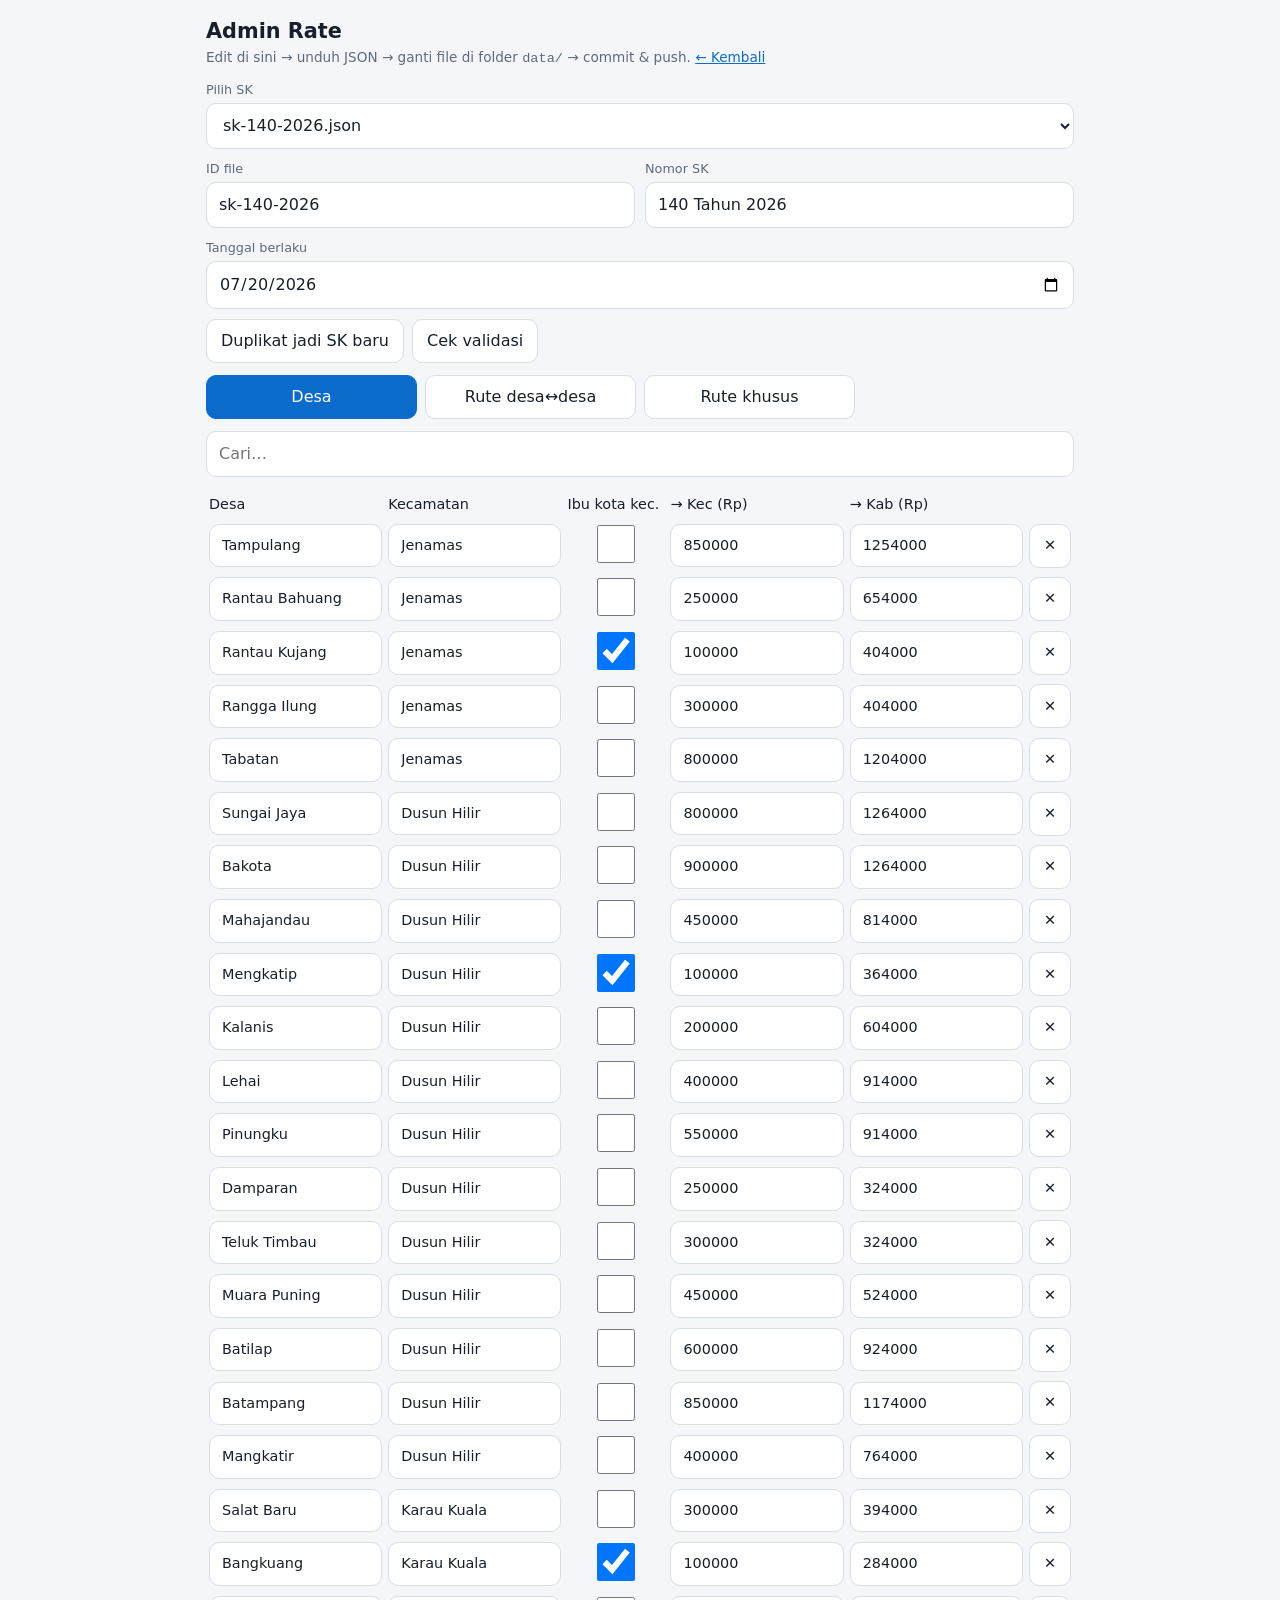
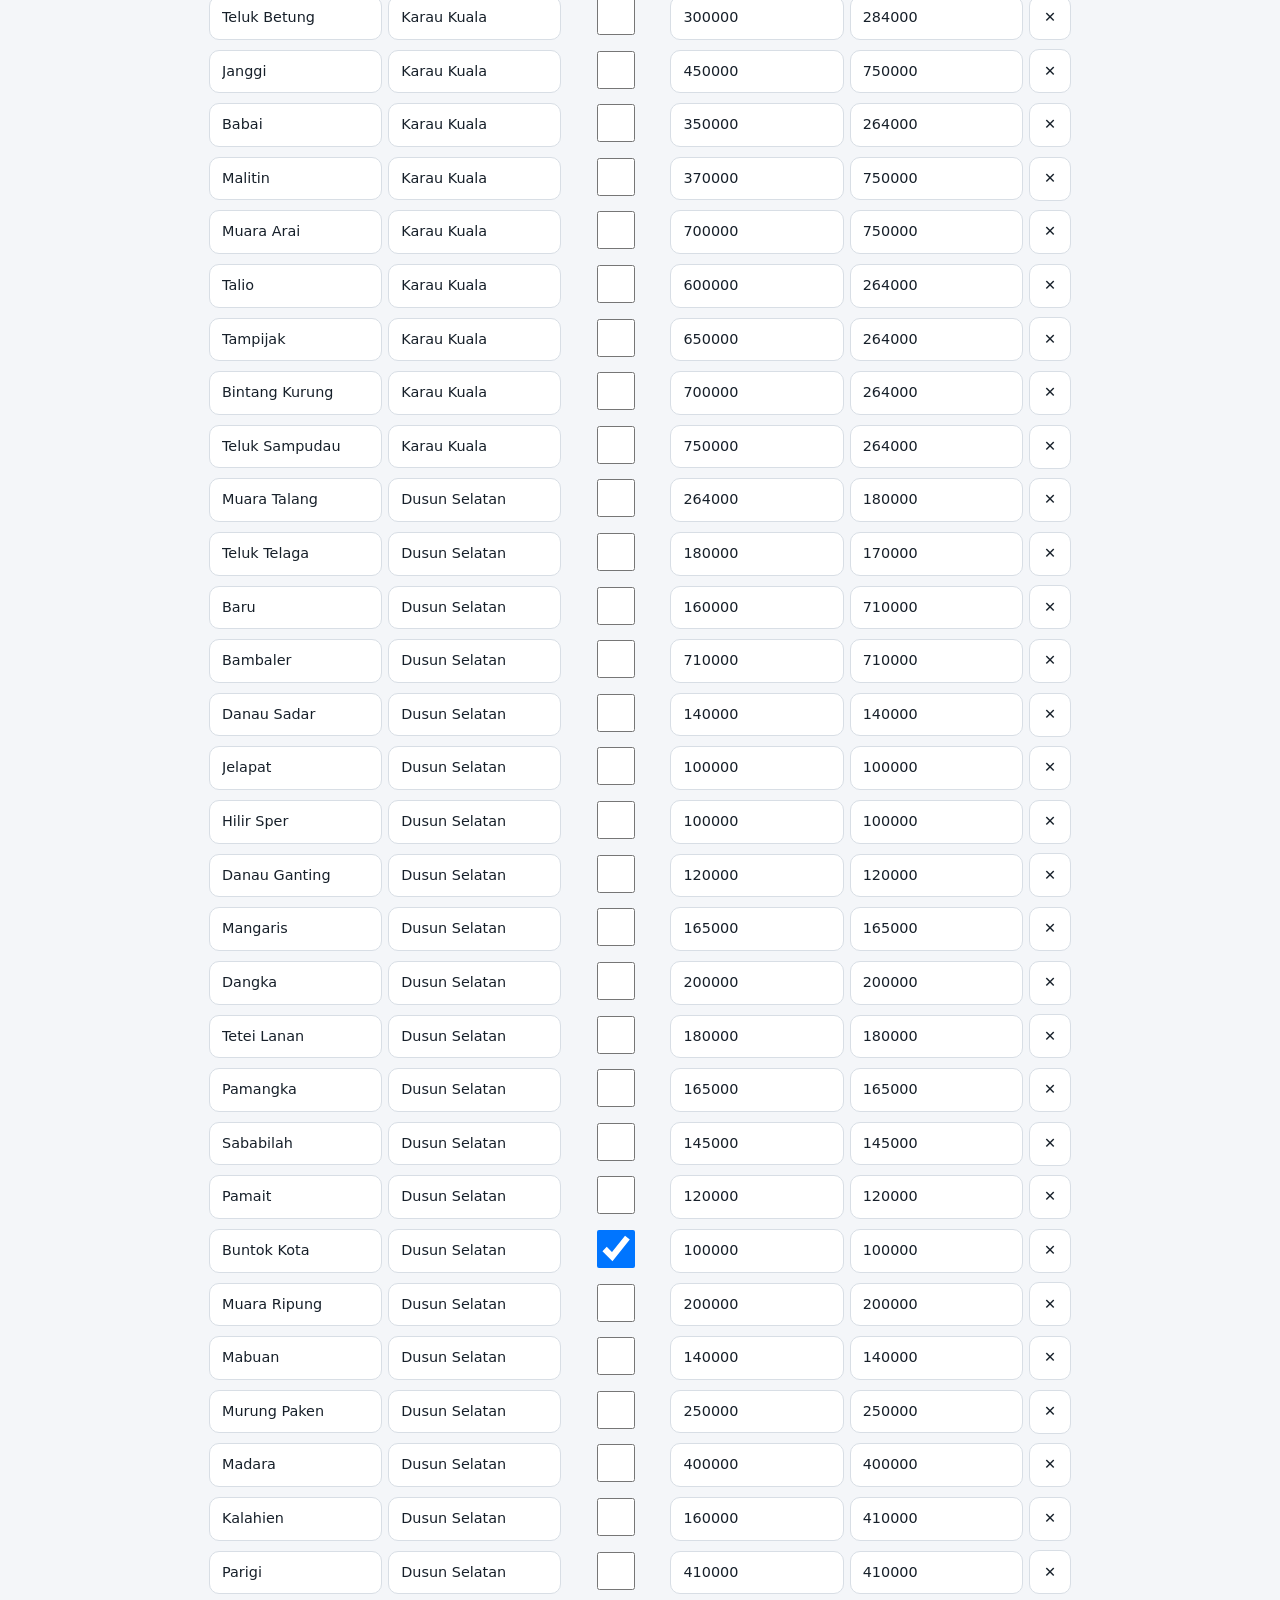
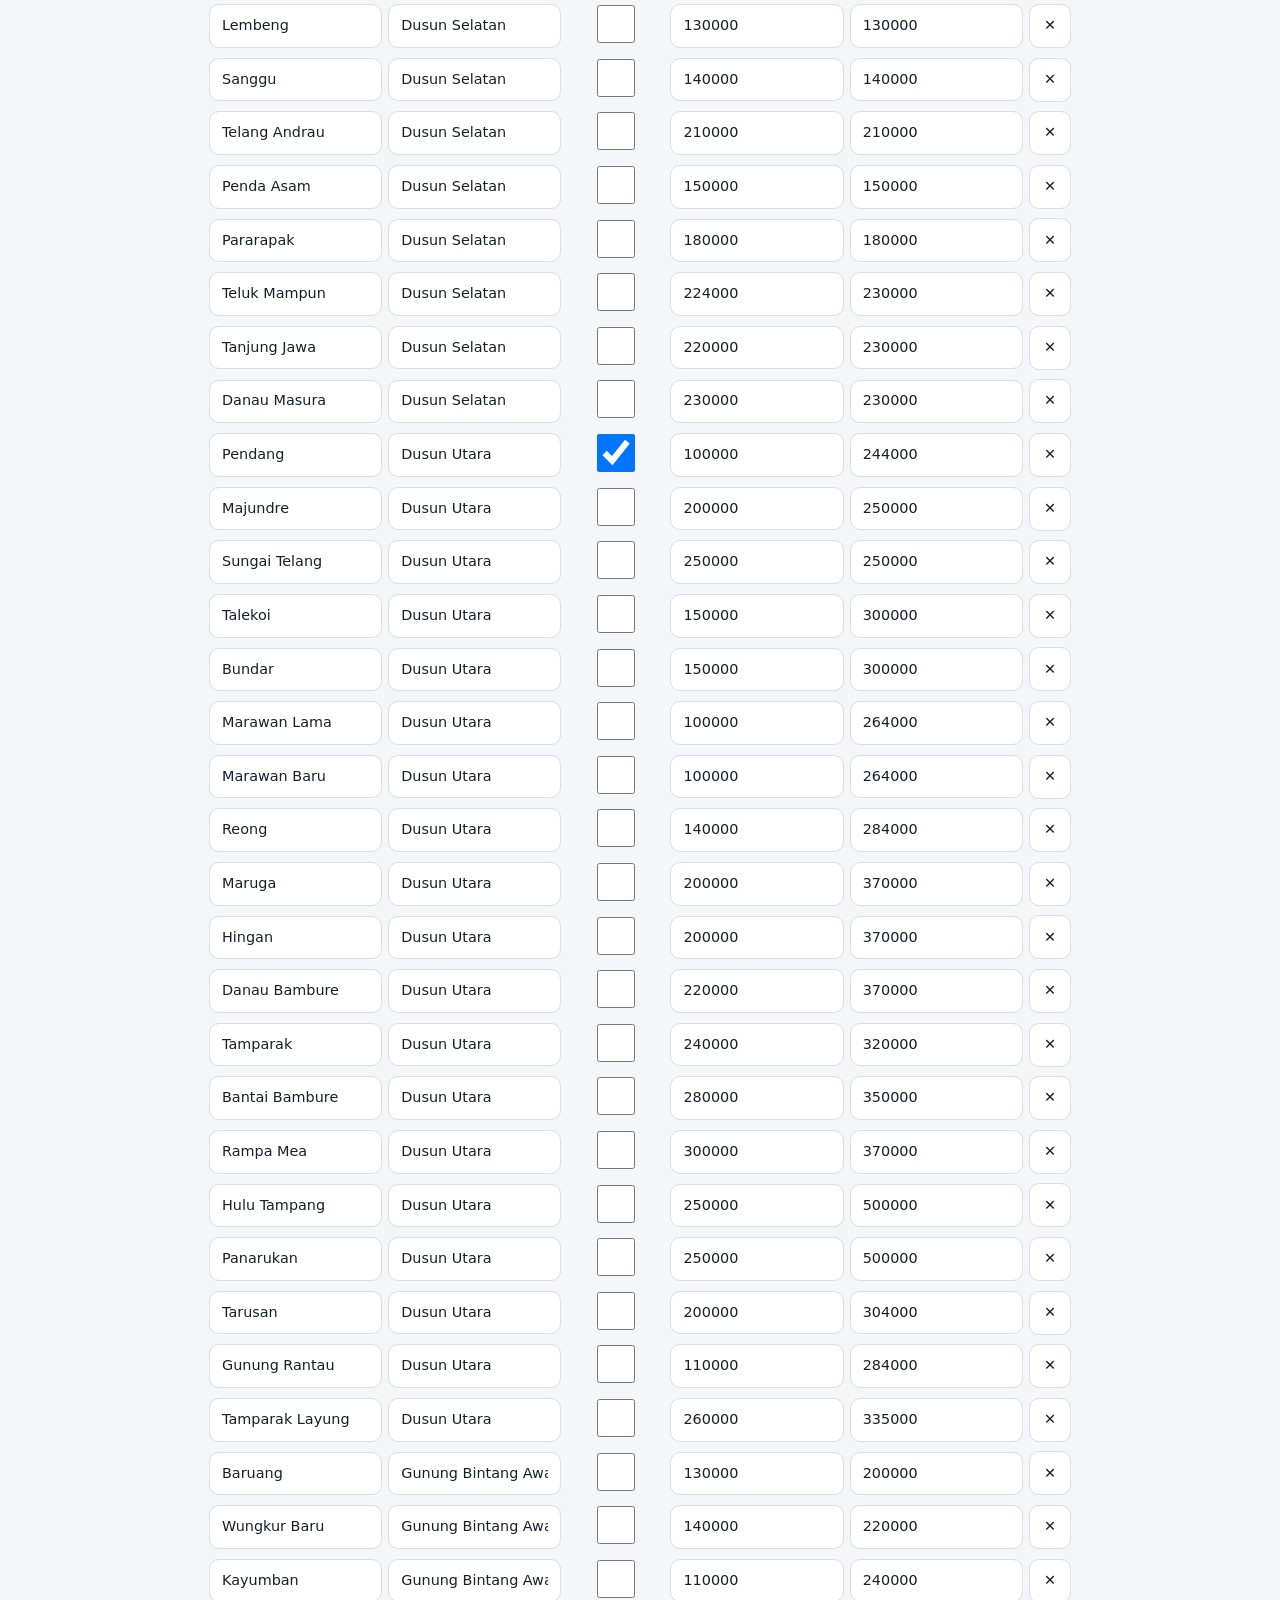
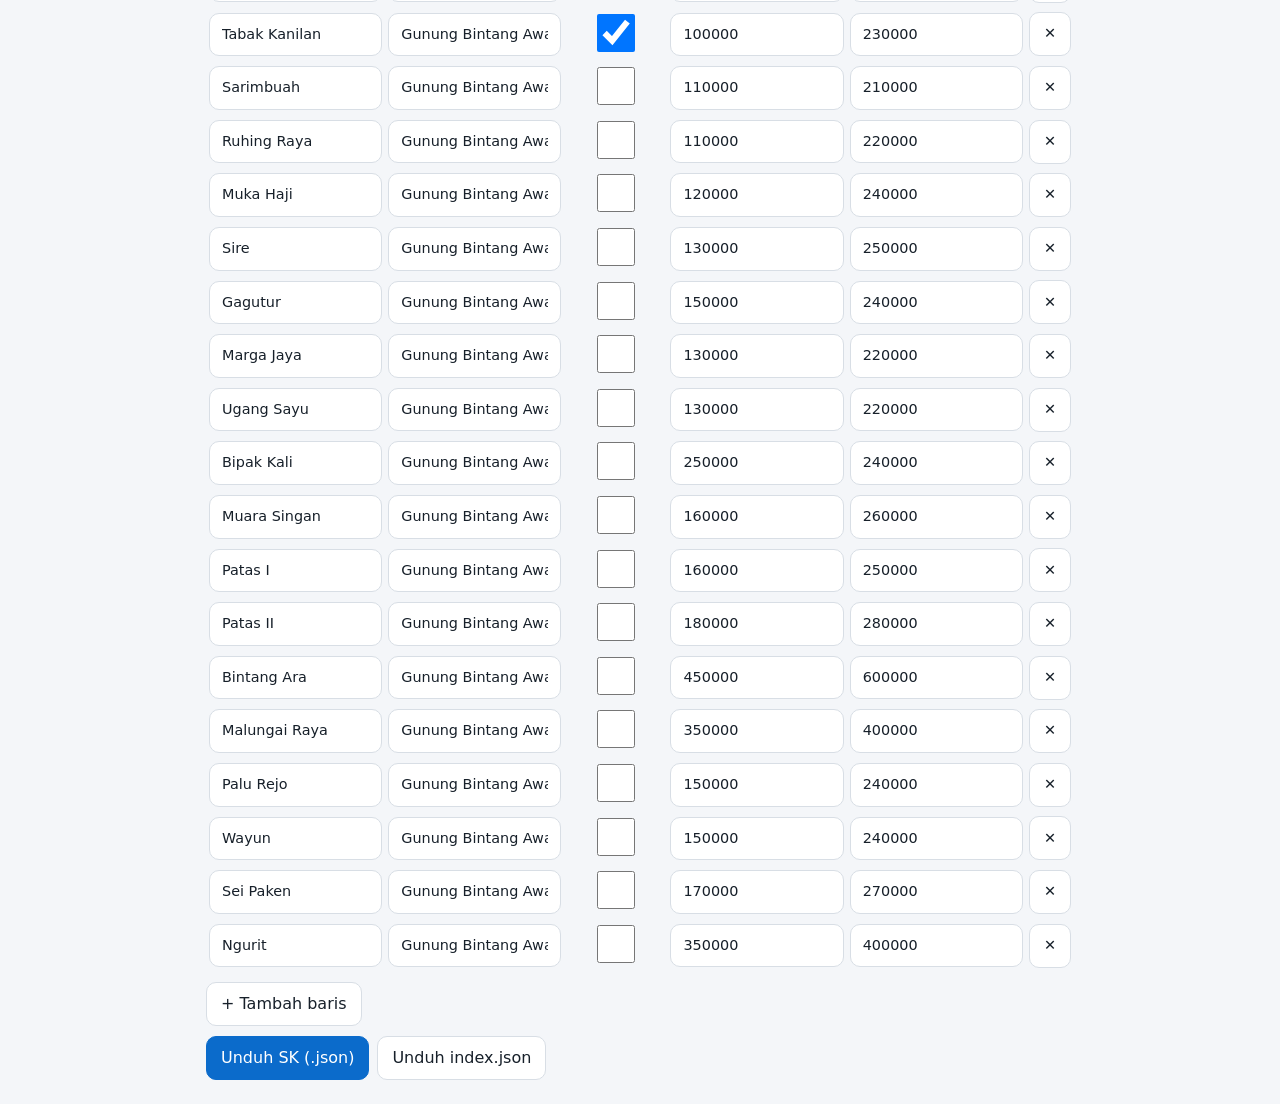
==== admin.html @ 3800759f "First" ====
<!DOCTYPE html>
<html lang="id"><head><meta charset="utf-8">
<meta name="viewport" content="width=device-width,initial-scale=1,viewport-fit=cover">
<title>Admin Rate Transport</title><link rel="stylesheet" href="css/style.css"></head><body>
<main style="max-width:900px">
<header><div><h1>Admin Rate</h1><div class="sub">Edit di sini → unduh JSON → ganti file di folder <code>data/</code> → commit &amp; push. <a href="./">← Kembali</a></div></div></header>
<label for="f">Pilih SK</label><select id="f"></select>
<div class="two"><div><label>ID file</label><input id="id"></div><div><label>Nomor SK</label><input id="nomor"></div></div>
<label>Tanggal berlaku</label><input id="tanggal" type="date">
<div class="row"><button class="btn" id="dup">Duplikat jadi SK baru</button><button class="btn" id="chk">Cek validasi</button></div>
<nav class="tabs" id="tabs"></nav>
<input id="q" placeholder="Cari…" style="margin-bottom:8px">
<div class="sc adm" id="tbl"></div>
<div class="row"><button class="btn" id="add">+ Tambah baris</button></div>
<div id="msg" class="res wr" style="display:none;margin-top:12px"></div>
<div class="row"><button class="btn pri" id="dl1">Unduh SK (.json)</button><button class="btn" id="dl2">Unduh index.json</button></div>
</main><script src="js/admin.js"></script></body></html>
---- css/style.css ----
:root{color-scheme:light;--bg:#f4f6f9;--card:#fff;--tx:#17202a;--mu:#5d6b79;--ac:#0b6bcb;--bd:#d8dee5;--ok:#e6f4ea;--wr:#fff4d9;--up:#c0392b;--dn:#1e8449}
@media(prefers-color-scheme:dark){:root:not([data-theme=light]){color-scheme:dark;--bg:#12161a;--card:#1c2227;--tx:#e8ebee;--mu:#9aa5b0;--ac:#5aa9ff;--bd:#323b44;--ok:#1b3326;--wr:#3a3216;--up:#ff7b6b;--dn:#5fd08c}}
:root[data-theme=dark]{color-scheme:dark;--bg:#12161a;--card:#1c2227;--tx:#e8ebee;--mu:#9aa5b0;--ac:#5aa9ff;--bd:#323b44;--ok:#1b3326;--wr:#3a3216;--up:#ff7b6b;--dn:#5fd08c}
*{box-sizing:border-box}
body{margin:0;background:var(--bg);color:var(--tx);font:16px/1.5 system-ui,-apple-system,"Segoe UI",Roboto,sans-serif;padding:env(safe-area-inset-top) env(safe-area-inset-right) env(safe-area-inset-bottom) env(safe-area-inset-left)}
main{max-width:640px;margin:0 auto;padding:16px}
header{display:flex;justify-content:space-between;align-items:flex-start;gap:8px;margin-bottom:8px}
h1{font-size:1.3rem;margin:0}.sub,.mu{color:var(--mu);font-size:.85rem}a{color:var(--ac)}
.ic,.btn,.tabs button{min-height:44px;border:1px solid var(--bd);background:var(--card);color:var(--tx);border-radius:10px;font:inherit;cursor:pointer}
.ic{min-width:44px;font-size:1.2rem}.btn{padding:0 14px}.pri,.tabs button.on{background:var(--ac);color:#fff;border-color:var(--ac)}
label{display:block;font-size:.8rem;color:var(--mu);margin:10px 0 4px}
input,select{width:100%;min-height:46px;padding:10px 12px;font:inherit;border:1px solid var(--bd);border-radius:10px;background:var(--card);color:var(--tx)}
input:focus,select:focus{outline:2px solid var(--ac);outline-offset:1px}
input[type=checkbox]{width:22px;min-height:22px}
.tabs{display:grid;grid-template-columns:1fr 1fr;gap:8px;margin:12px 0}
@media(min-width:520px){.tabs{grid-template-columns:repeat(4,1fr)}}
.card,.res{border:1px solid var(--bd);border-radius:14px;padding:14px;margin-bottom:12px}.card{background:var(--card)}.res{padding:16px}
.pair{display:grid;grid-template-columns:1fr auto;gap:8px;align-items:center}.two{display:grid;grid-template-columns:1fr 1fr;gap:10px}
.row{display:flex;flex-wrap:wrap;gap:8px;margin:10px 0}
.ok{background:var(--ok)}.wr{background:var(--wr)}.big{font-size:2rem;font-weight:800;line-height:1.2;margin:4px 0}
table{width:100%;border-collapse:collapse;font-size:.9rem;margin-top:6px}td,th{padding:6px 0;border-top:1px solid var(--bd);text-align:left}td:last-child{text-align:right;font-weight:600}
.d{font-size:.75rem;font-weight:600}.up{color:var(--up)}.dn{color:var(--dn)}.cp{margin-top:8px;min-height:36px;font-size:.85rem}
.sc{overflow-x:auto}.adm table{min-width:560px}.adm td,.adm th{border:0;padding:3px;text-align:left;font-weight:400}.adm input{min-height:38px;min-width:90px}.adm td:last-child{text-align:right}
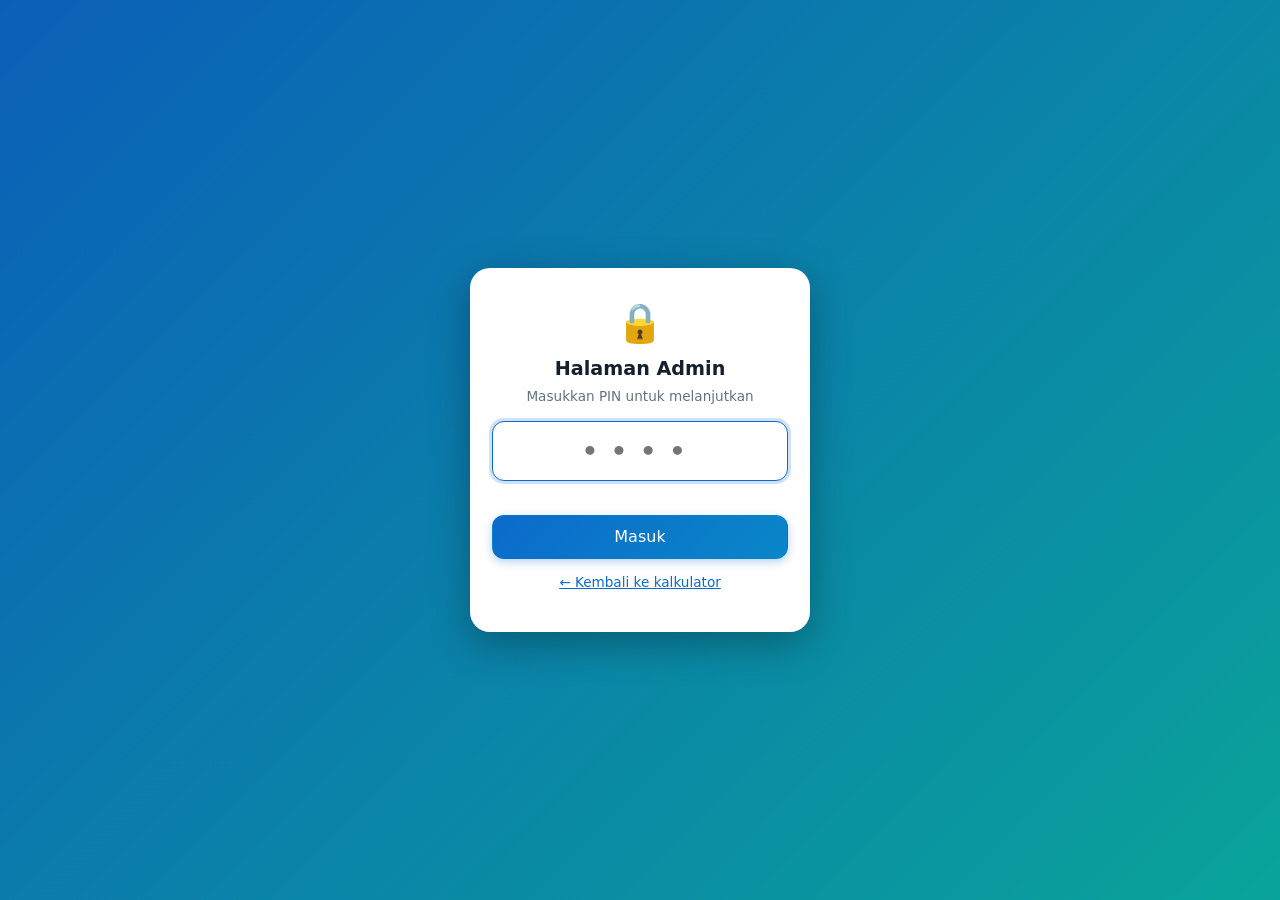
==== commit 480bde4b: "update v2" ====
--- a/admin.html
+++ b/admin.html
@@ -2,7 +2,10 @@
 <html lang="id"><head><meta charset="utf-8">
 <meta name="viewport" content="width=device-width,initial-scale=1,viewport-fit=cover">
 <title>Admin Rate Transport</title><link rel="stylesheet" href="css/style.css"></head><body>
-<main style="max-width:900px">
+<div id="lock"><div><div class="lk">🔒</div><h2>Halaman Admin</h2><div class="mu">Masukkan PIN untuk melanjutkan</div>
+<input id="pin" type="password" inputmode="numeric" maxlength="8" autocomplete="off" placeholder="••••" aria-label="PIN">
+<div id="lerr"></div><button class="btn pri" id="go">Masuk</button><p class="mu"><a href="./">← Kembali ke kalkulator</a></p></div></div>
+<main id="app" style="max-width:900px;display:none">
 <header><div><h1>Admin Rate</h1><div class="sub">Edit di sini → unduh JSON → ganti file di folder <code>data/</code> → commit &amp; push. <a href="./">← Kembali</a></div></div></header>
 <label for="f">Pilih SK</label><select id="f"></select>
 <div class="two"><div><label>ID file</label><input id="id"></div><div><label>Nomor SK</label><input id="nomor"></div></div>
--- a/css/style.css
+++ b/css/style.css
@@ -1,23 +1,41 @@
-:root{color-scheme:light;--bg:#f4f6f9;--card:#fff;--tx:#17202a;--mu:#5d6b79;--ac:#0b6bcb;--bd:#d8dee5;--ok:#e6f4ea;--wr:#fff4d9;--up:#c0392b;--dn:#1e8449}
-@media(prefers-color-scheme:dark){:root:not([data-theme=light]){color-scheme:dark;--bg:#12161a;--card:#1c2227;--tx:#e8ebee;--mu:#9aa5b0;--ac:#5aa9ff;--bd:#323b44;--ok:#1b3326;--wr:#3a3216;--up:#ff7b6b;--dn:#5fd08c}}
-:root[data-theme=dark]{color-scheme:dark;--bg:#12161a;--card:#1c2227;--tx:#e8ebee;--mu:#9aa5b0;--ac:#5aa9ff;--bd:#323b44;--ok:#1b3326;--wr:#3a3216;--up:#ff7b6b;--dn:#5fd08c}
+:root{color-scheme:light;--bg:#eef3f9;--card:#fff;--tx:#14202e;--mu:#62727f;--ac:#0b6bcb;--ac2:#00a3a3;--bd:#dbe3ec;--ok:#e7f6ec;--okb:#b9e3c7;--wr:#fff6dc;--wrb:#f0dc9b;--up:#c0392b;--dn:#1e8449;--sh:0 2px 10px rgba(16,40,70,.07)}
+@media(prefers-color-scheme:dark){:root:not([data-theme=light]){color-scheme:dark;--bg:#0e1318;--card:#18202a;--tx:#e8edf2;--mu:#93a1ae;--ac:#5aa9ff;--ac2:#3cc7c7;--bd:#2b3642;--ok:#17301f;--okb:#24503a;--wr:#372f14;--wrb:#5a4c1e;--up:#ff7b6b;--dn:#5fd08c;--sh:none}}
+:root[data-theme=dark]{color-scheme:dark;--bg:#0e1318;--card:#18202a;--tx:#e8edf2;--mu:#93a1ae;--ac:#5aa9ff;--ac2:#3cc7c7;--bd:#2b3642;--ok:#17301f;--okb:#24503a;--wr:#372f14;--wrb:#5a4c1e;--up:#ff7b6b;--dn:#5fd08c;--sh:none}
 *{box-sizing:border-box}
-body{margin:0;background:var(--bg);color:var(--tx);font:16px/1.5 system-ui,-apple-system,"Segoe UI",Roboto,sans-serif;padding:env(safe-area-inset-top) env(safe-area-inset-right) env(safe-area-inset-bottom) env(safe-area-inset-left)}
-main{max-width:640px;margin:0 auto;padding:16px}
-header{display:flex;justify-content:space-between;align-items:flex-start;gap:8px;margin-bottom:8px}
-h1{font-size:1.3rem;margin:0}.sub,.mu{color:var(--mu);font-size:.85rem}a{color:var(--ac)}
-.ic,.btn,.tabs button{min-height:44px;border:1px solid var(--bd);background:var(--card);color:var(--tx);border-radius:10px;font:inherit;cursor:pointer}
-.ic{min-width:44px;font-size:1.2rem}.btn{padding:0 14px}.pri,.tabs button.on{background:var(--ac);color:#fff;border-color:var(--ac)}
-label{display:block;font-size:.8rem;color:var(--mu);margin:10px 0 4px}
-input,select{width:100%;min-height:46px;padding:10px 12px;font:inherit;border:1px solid var(--bd);border-radius:10px;background:var(--card);color:var(--tx)}
-input:focus,select:focus{outline:2px solid var(--ac);outline-offset:1px}
-input[type=checkbox]{width:22px;min-height:22px}
-.tabs{display:grid;grid-template-columns:1fr 1fr;gap:8px;margin:12px 0}
+body{margin:0;background:var(--bg);color:var(--tx);font:16px/1.5 system-ui,-apple-system,"Segoe UI",Roboto,sans-serif;padding:env(safe-area-inset-top) env(safe-area-inset-right) env(safe-area-inset-bottom) env(safe-area-inset-left);-webkit-tap-highlight-color:transparent}
+main{max-width:640px;margin:0 auto;padding:14px 14px 32px}
+header{display:flex;justify-content:space-between;align-items:flex-start;gap:10px;margin-bottom:14px;padding:18px 16px;border-radius:18px;color:#fff;background:linear-gradient(135deg,#0b5fb8,#0b8fb0 60%,#0aa39a);box-shadow:0 6px 18px rgba(11,107,203,.28)}
+h1{font-size:1.3rem;margin:0;line-height:1.25;letter-spacing:-.01em}
+.sub,.mu{color:var(--mu);font-size:.85rem}
+header .sub{color:rgba(255,255,255,.85);margin-top:2px}header a{color:#fff;font-weight:600}
+header .ic{background:rgba(255,255,255,.18);border-color:rgba(255,255,255,.35);color:#fff;flex:none}
+a{color:var(--ac)}
+.ic,.btn,.tabs button{min-height:44px;border:1px solid var(--bd);background:var(--card);color:var(--tx);border-radius:12px;font:inherit;font-weight:500;cursor:pointer;transition:transform .08s,background .15s,border-color .15s}
+.ic:active,.btn:active,.tabs button:active{transform:scale(.97)}
+.ic{min-width:44px;font-size:1.2rem}.btn{padding:0 16px}
+.pri,.tabs button.on{background:linear-gradient(135deg,var(--ac),#0a86c8);color:#fff;border-color:transparent;box-shadow:0 3px 10px rgba(11,107,203,.3)}
+label{display:block;font-size:.78rem;font-weight:600;letter-spacing:.02em;text-transform:uppercase;color:var(--mu);margin:12px 0 5px}
+input,select{width:100%;min-height:48px;padding:10px 13px;font:inherit;border:1.5px solid var(--bd);border-radius:12px;background:var(--card);color:var(--tx);transition:border-color .15s,box-shadow .15s}
+input:focus,select:focus{outline:0;border-color:var(--ac);box-shadow:0 0 0 3px rgba(11,107,203,.2)}
+input[type=checkbox]{width:22px;min-height:22px;accent-color:var(--ac)}
+.tabs{display:grid;grid-template-columns:1fr 1fr;gap:8px;margin:14px 0}
 @media(min-width:520px){.tabs{grid-template-columns:repeat(4,1fr)}}
-.card,.res{border:1px solid var(--bd);border-radius:14px;padding:14px;margin-bottom:12px}.card{background:var(--card)}.res{padding:16px}
-.pair{display:grid;grid-template-columns:1fr auto;gap:8px;align-items:center}.two{display:grid;grid-template-columns:1fr 1fr;gap:10px}
+.card,.res{border:1px solid var(--bd);border-radius:16px;padding:14px;margin-bottom:14px;box-shadow:var(--sh)}
+.card{background:var(--card)}.res{padding:18px;animation:in .25s ease}
+@keyframes in{from{opacity:0;transform:translateY(6px)}}
+.pair{display:grid;grid-template-columns:1fr auto;gap:10px;align-items:center}.two{display:grid;grid-template-columns:1fr 1fr;gap:12px}
 .row{display:flex;flex-wrap:wrap;gap:8px;margin:10px 0}
-.ok{background:var(--ok)}.wr{background:var(--wr)}.big{font-size:2rem;font-weight:800;line-height:1.2;margin:4px 0}
-table{width:100%;border-collapse:collapse;font-size:.9rem;margin-top:6px}td,th{padding:6px 0;border-top:1px solid var(--bd);text-align:left}td:last-child{text-align:right;font-weight:600}
-.d{font-size:.75rem;font-weight:600}.up{color:var(--up)}.dn{color:var(--dn)}.cp{margin-top:8px;min-height:36px;font-size:.85rem}
-.sc{overflow-x:auto}.adm table{min-width:560px}.adm td,.adm th{border:0;padding:3px;text-align:left;font-weight:400}.adm input{min-height:38px;min-width:90px}.adm td:last-child{text-align:right}
+.ok{background:var(--ok);border-color:var(--okb)}.wr{background:var(--wr);border-color:var(--wrb)}
+.big{font-size:2.1rem;font-weight:800;line-height:1.2;margin:4px 0;letter-spacing:-.02em;color:var(--ac)}.wr .big{color:var(--tx)}
+table{width:100%;border-collapse:collapse;font-size:.9rem;margin-top:6px}td,th{padding:7px 0;border-top:1px solid var(--bd);text-align:left}td:last-child{text-align:right;font-weight:600}
+.d{font-size:.75rem;font-weight:700}.up{color:var(--up)}.dn{color:var(--dn)}.cp{margin-top:10px;min-height:38px;font-size:.85rem}
+#tot{font-size:.95rem;padding:10px 12px;background:var(--bg);border-radius:10px}#tot b{font-size:1.15rem;color:var(--ac)}
+.sc{overflow-x:auto;border-radius:12px}.adm table{min-width:560px}.adm th{position:sticky;top:0;background:var(--card);font-size:.75rem;text-transform:uppercase;color:var(--mu)}
+.adm td,.adm th{border:0;padding:3px;text-align:left;font-weight:600}.adm td{font-weight:400}.adm input{min-height:40px;min-width:90px}.adm td:last-child{text-align:right}
+code{background:var(--bg);padding:1px 6px;border-radius:6px;font-size:.85em}
+#lock{position:fixed;inset:0;z-index:9;display:flex;align-items:center;justify-content:center;padding:20px;background:linear-gradient(135deg,#0b5fb8,#0aa39a)}
+#lock>div{width:100%;max-width:340px;background:var(--card);border-radius:20px;padding:26px 22px;text-align:center;box-shadow:0 12px 40px rgba(0,0,0,.3)}
+#lock .lk{font-size:2.4rem}#lock h2{margin:4px 0 2px;font-size:1.2rem}
+#pin{text-align:center;font-size:1.6rem;letter-spacing:.5em;font-weight:700;margin:14px 0 10px}
+#pin.bad{border-color:var(--up);animation:sh .3s}@keyframes sh{25%{transform:translateX(-6px)}75%{transform:translateX(6px)}}
+#lock .btn{width:100%}#lerr{color:var(--up);font-size:.85rem;min-height:1.3em;margin-bottom:6px}
